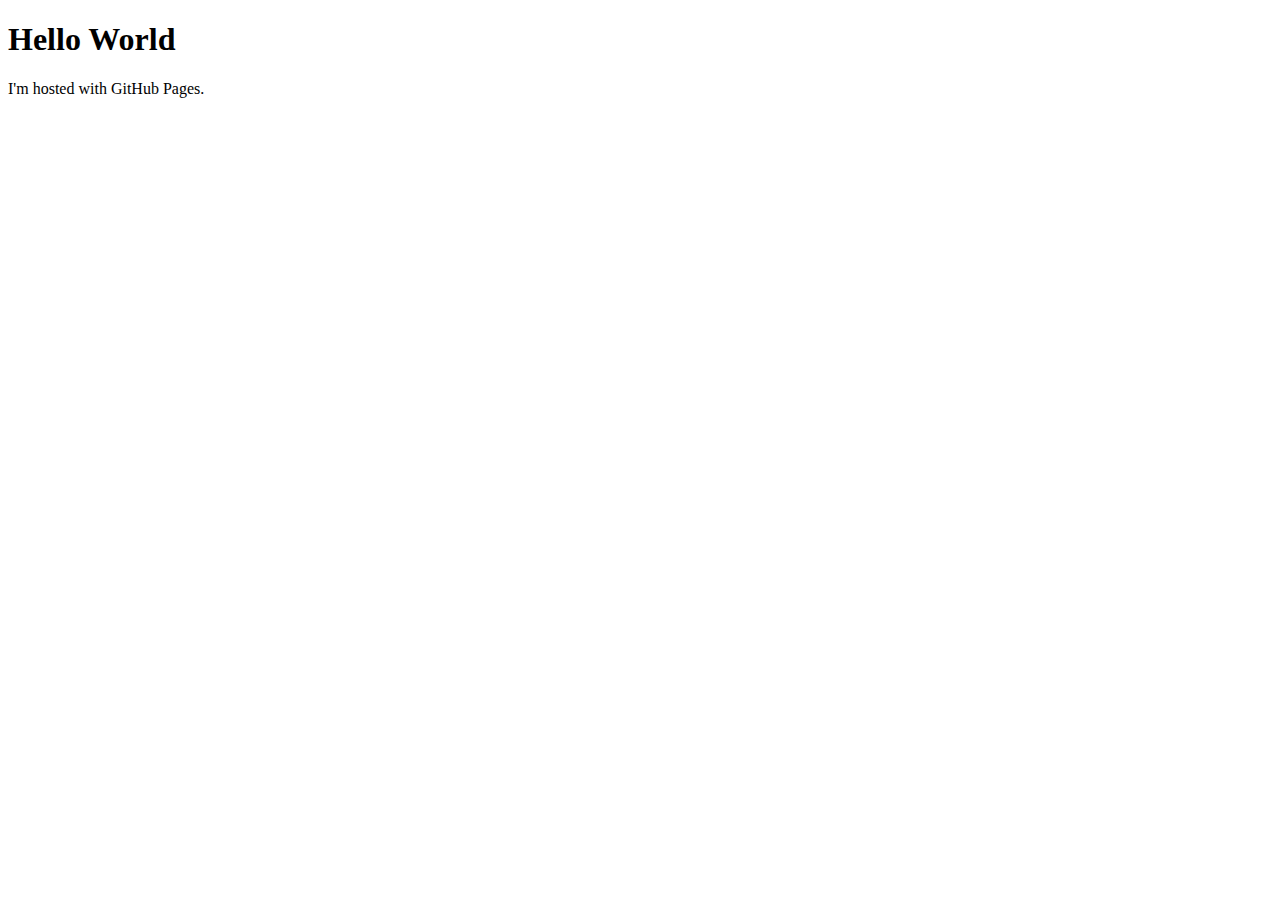
==== index.html @ ad0de8b8 "Create index.html" ====
<!DOCTYPE html>
<html lang="en">
  <head>
    <meta charset="UTF-8" />
    <meta name="viewport" content="width=device-width, initial-scale=1.0" />
    <title>Document</title>
  </head>
  <body>
    <h1>Hello World</h1>
    <p>I'm hosted with GitHub Pages.</p>
  </body>
</html>
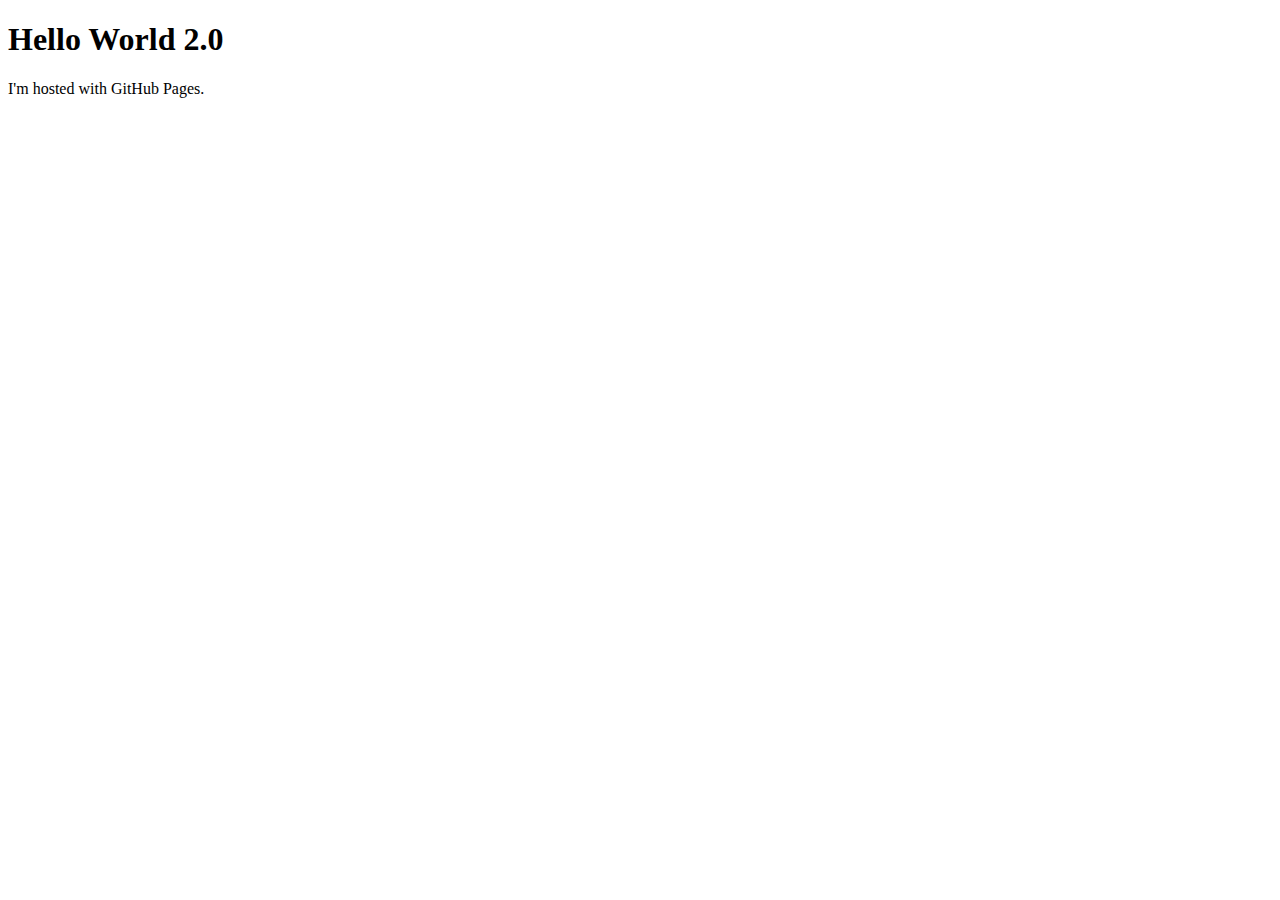
==== commit ff280738: "Update index.html" ====
--- a/index.html
+++ b/index.html
@@ -6,7 +6,7 @@
     <title>Document</title>
   </head>
   <body>
-    <h1>Hello World</h1>
+    <h1>Hello World 2.0</h1>
     <p>I'm hosted with GitHub Pages.</p>
   </body>
 </html>
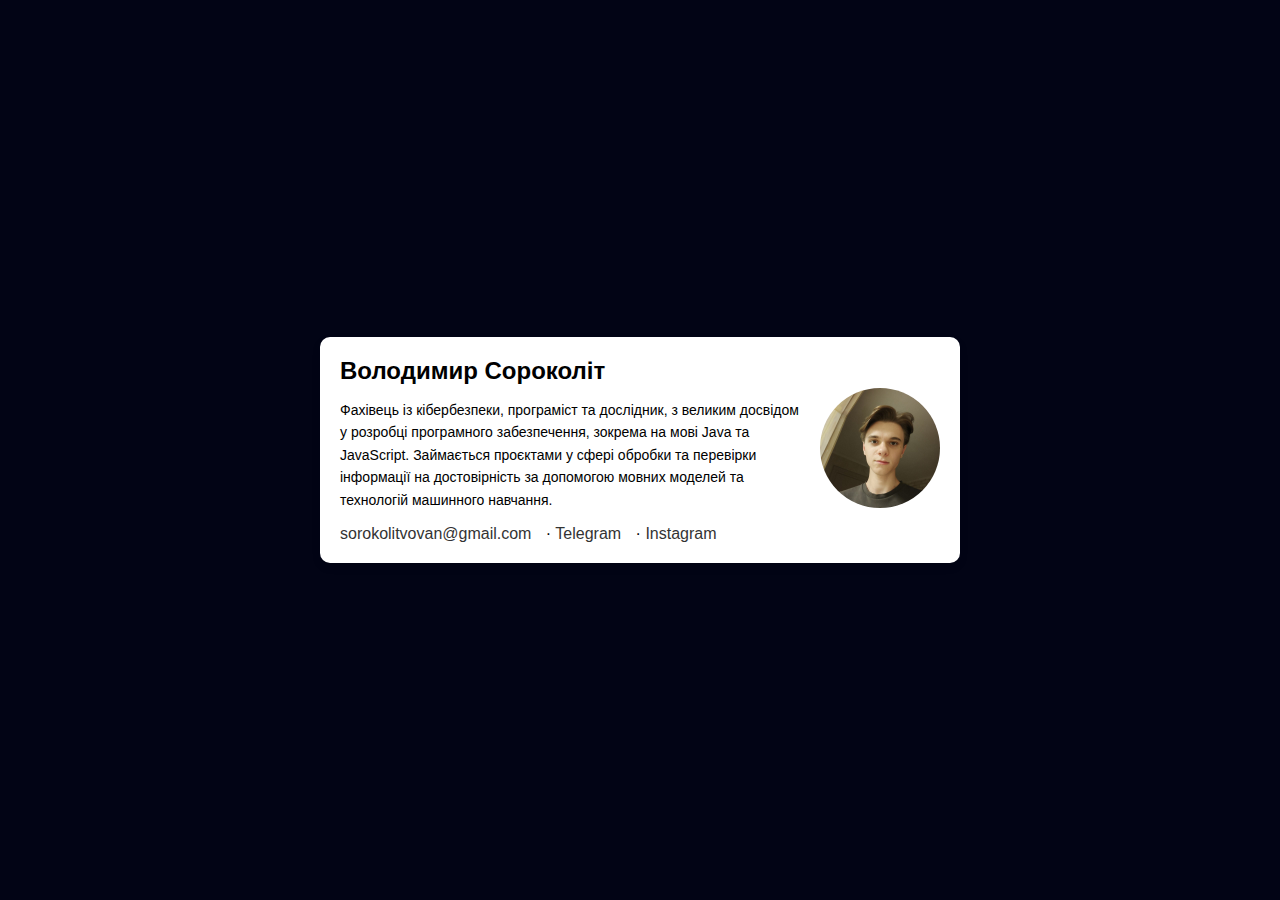
==== commit 79615a2f: "+cv" ====
--- a/index.html
+++ b/index.html
@@ -4,9 +4,27 @@
     <meta charset="UTF-8" />
     <meta name="viewport" content="width=device-width, initial-scale=1.0" />
     <title>Document</title>
+    <link rel="stylesheet" href="styles.css" />
   </head>
   <body>
-    <h1>Hello World 2.0</h1>
-    <p>I'm hosted with GitHub Pages.</p>
+    <div class="profile-card">
+      <div class="profile-info">
+        <h1>Володимир Сороколіт</h1>
+        <p>
+          Фахівець із кібербезпеки, програміст та дослідник, з великим
+          досвідом у розробці програмного забезпечення, зокрема на мові Java
+          та JavaScript. Займається проєктами у сфері обробки та перевірки
+          інформації на достовірність за допомогою мовних моделей та
+          технологій машинного навчання.
+        </p>
+        <a href="mailto:example@gmail.com">sorokolitvovan@gmail.com</a> · 
+        <a href="https://t.me/vovan14_reborn">Telegram</a> · 
+        <a href="https://instagram.com/vovan14_reborn">Instagram</a>
+      </div>
+      <div class="profile-image">
+        <img src="image.png" alt="Profile Picture" />
+      </div>
+    </div>
   </body>
 </html>
+
--- a/styles.css
+++ b/styles.css
@@ -0,0 +1,52 @@
+body {
+    font-family: Arial, sans-serif;
+    background-color: #020415;
+    display: flex;
+    justify-content: center;
+    align-items: center;
+    height: 100vh;
+    margin: 0;
+  }
+  
+  .profile-card {
+    display: flex;
+    background-color: #fff;
+    border-radius: 10px;
+    box-shadow: 0 4px 8px rgba(0, 0, 0, 0.1);
+    width: 600px;
+    padding: 20px;
+    align-items: center;
+  }
+  
+  .profile-info {
+    flex: 1;
+    padding-right: 20px;
+  }
+  
+  .profile-image img {
+    width: 120px;
+    height: 120px;
+    border-radius: 50%;
+    object-fit: cover;
+  }
+  
+  h1 {
+    font-size: 24px;
+    margin: 0;
+  }
+  
+  p {
+    font-size: 14px;
+    line-height: 1.6;
+  }
+  
+  a {
+    color: #333;
+    text-decoration: none;
+    margin-right: 10px;
+  }
+  
+  a:hover {
+    text-decoration: underline;
+  }
+  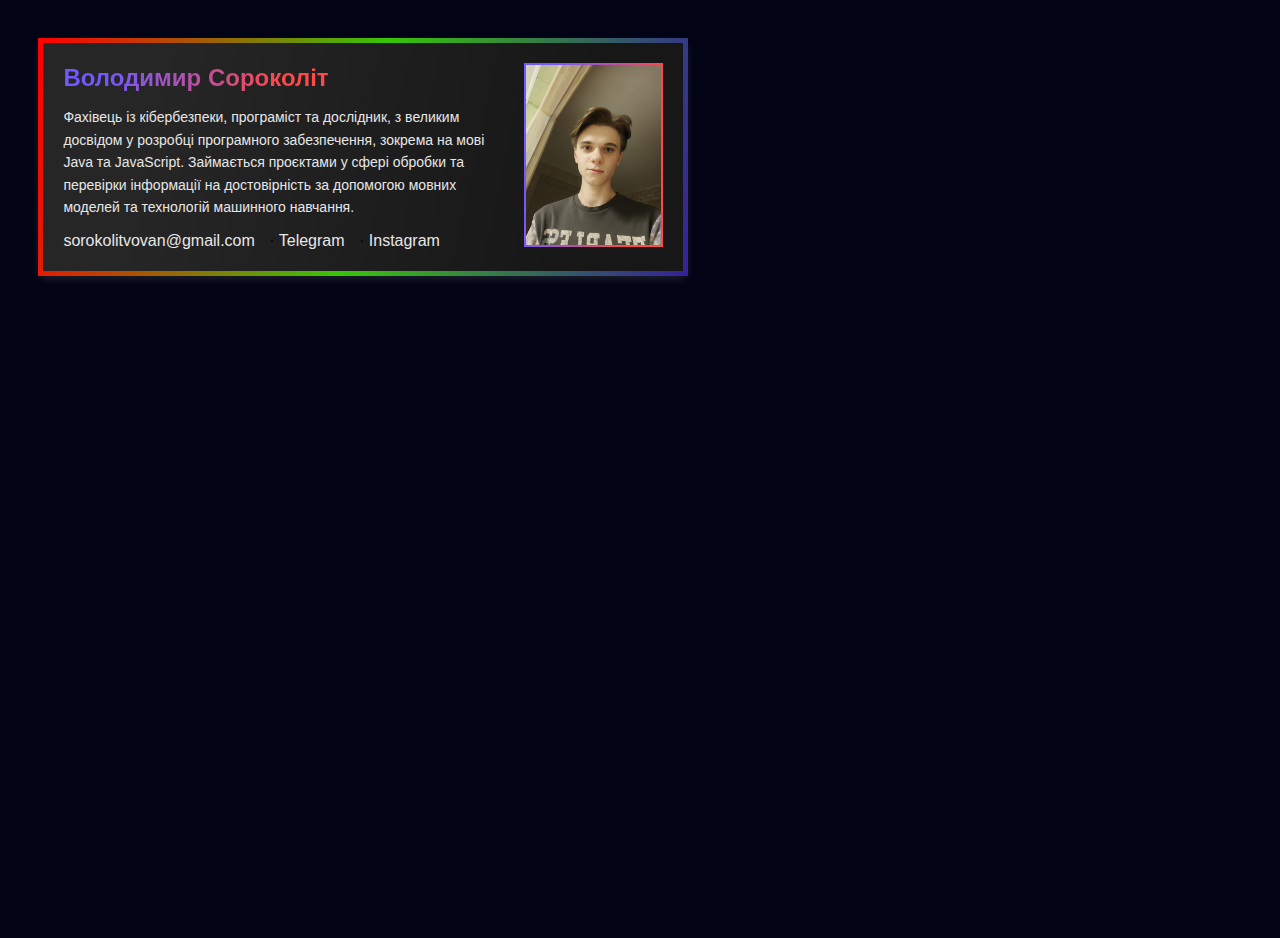
==== commit 90929baf: "лгбт обнова" ====
--- a/index.html
+++ b/index.html
@@ -17,7 +17,7 @@
           інформації на достовірність за допомогою мовних моделей та
           технологій машинного навчання.
         </p>
-        <a href="mailto:example@gmail.com">sorokolitvovan@gmail.com</a> · 
+        <a href="mailto:sorokolitvovan@gmail.com">sorokolitvovan@gmail.com</a> · 
         <a href="https://t.me/vovan14_reborn">Telegram</a> · 
         <a href="https://instagram.com/vovan14_reborn">Instagram</a>
       </div>
--- a/styles.css
+++ b/styles.css
@@ -1,52 +1,63 @@
 body {
-    font-family: Arial, sans-serif;
-    background-color: #020415;
-    display: flex;
-    justify-content: center;
-    align-items: center;
-    height: 100vh;
-    margin: 0;
-  }
-  
-  .profile-card {
-    display: flex;
-    background-color: #fff;
-    border-radius: 10px;
-    box-shadow: 0 4px 8px rgba(0, 0, 0, 0.1);
-    width: 600px;
-    padding: 20px;
-    align-items: center;
-  }
-  
-  .profile-info {
-    flex: 1;
-    padding-right: 20px;
-  }
-  
-  .profile-image img {
-    width: 120px;
-    height: 120px;
-    border-radius: 50%;
-    object-fit: cover;
-  }
-  
-  h1 {
-    font-size: 24px;
-    margin: 0;
-  }
-  
-  p {
-    font-size: 14px;
-    line-height: 1.6;
-  }
-  
-  a {
-    color: #333;
-    text-decoration: none;
-    margin-right: 10px;
-  }
-  
-  a:hover {
-    text-decoration: underline;
-  }
-  +  font-family: Arial, sans-serif;
+  background-color: #020415;
+  /* display: flex; */
+  /* justify-content: center; */
+  /* align-items: center; */
+  height: 100vh;
+  margin: 0;
+}
+
+.profile-card {
+  margin-left: 3%;
+  margin-top: 3%;
+  display: flex;
+  border: 5px double;
+  border-image: linear-gradient(102deg, #ff0000, #40ff00bd, #342397) 1;
+  border-image-slice: 1;
+  border-radius: 10px;
+  background: linear-gradient(102deg, #262626 17.38%, #171717 81.25%);
+  box-shadow: 0 4px 8px rgba(255, 255, 255, 0.1);
+  width: 600px;
+  padding: 20px;
+  align-items: center;
+}
+
+.profile-info {
+  flex: 1;
+  padding-right: 20px;
+}
+
+.profile-image img {
+  height: 180px;
+  object-fit: cover;
+  border: 2px double;
+  border-image: linear-gradient(102deg, #7259ff 17.38%, #ff4848 81.25%);
+  border-image-slice: 1;
+}
+
+h1 {
+  color: #e7e7e7;
+  width: 268px;
+  font-size: 24px;
+  margin: 0;
+  background: linear-gradient(102deg, #7259ff 17.38%, #ff4848 81.25%);
+  -webkit-background-clip: text;
+  -webkit-text-fill-color: transparent;
+}
+
+p {
+  color: #e7e7e7;
+  font-size: 14px;
+  line-height: 1.6;
+}
+
+a {
+  color: #e7e7e7;
+  text-decoration: none;
+  margin-right: 10px;
+}
+
+a:hover {
+  text-decoration: underline;
+}
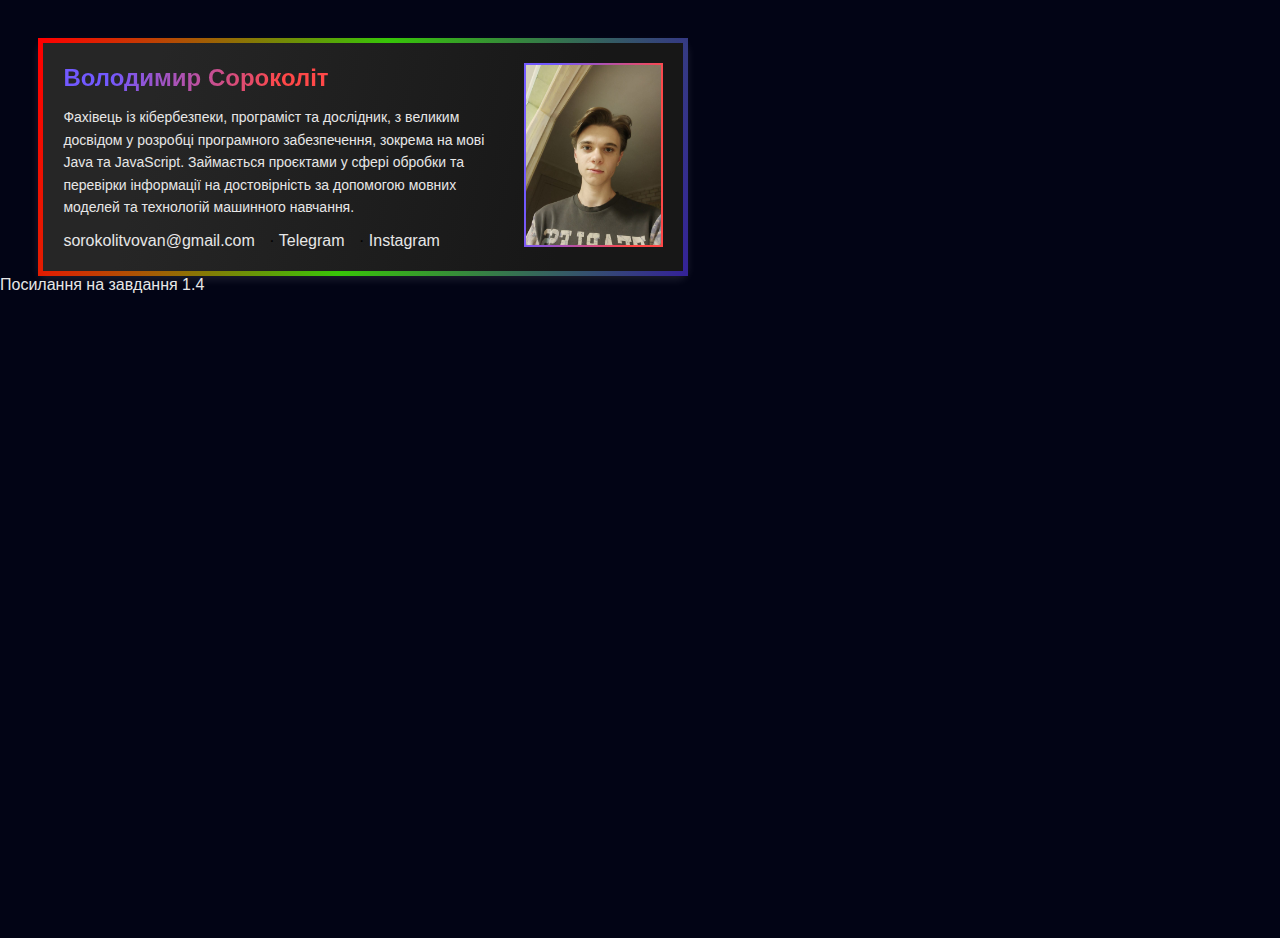
==== commit 2c5cb523: "доробив до кінця 1.4" ====
--- a/index.html
+++ b/index.html
@@ -11,20 +11,20 @@
       <div class="profile-info">
         <h1>Володимир Сороколіт</h1>
         <p>
-          Фахівець із кібербезпеки, програміст та дослідник, з великим
-          досвідом у розробці програмного забезпечення, зокрема на мові Java
-          та JavaScript. Займається проєктами у сфері обробки та перевірки
-          інформації на достовірність за допомогою мовних моделей та
-          технологій машинного навчання.
+          Фахівець із кібербезпеки, програміст та дослідник, з великим досвідом
+          у розробці програмного забезпечення, зокрема на мові Java та
+          JavaScript. Займається проєктами у сфері обробки та перевірки
+          інформації на достовірність за допомогою мовних моделей та технологій
+          машинного навчання.
         </p>
-        <a href="mailto:sorokolitvovan@gmail.com">sorokolitvovan@gmail.com</a> · 
-        <a href="https://t.me/vovan14_reborn">Telegram</a> · 
+        <a href="mailto:sorokolitvovan@gmail.com">sorokolitvovan@gmail.com</a> ·
+        <a href="https://t.me/vovan14_reborn">Telegram</a> ·
         <a href="https://instagram.com/vovan14_reborn">Instagram</a>
       </div>
       <div class="profile-image">
         <img src="image.png" alt="Profile Picture" />
       </div>
     </div>
+    <a href="task_1.4.html">Посилання на завдання 1.4</a>
   </body>
 </html>
-
--- a/styles.css
+++ b/styles.css
@@ -43,6 +43,7 @@
   margin: 0;
   background: linear-gradient(102deg, #7259ff 17.38%, #ff4848 81.25%);
   -webkit-background-clip: text;
+  background-clip: text;
   -webkit-text-fill-color: transparent;
 }
 
